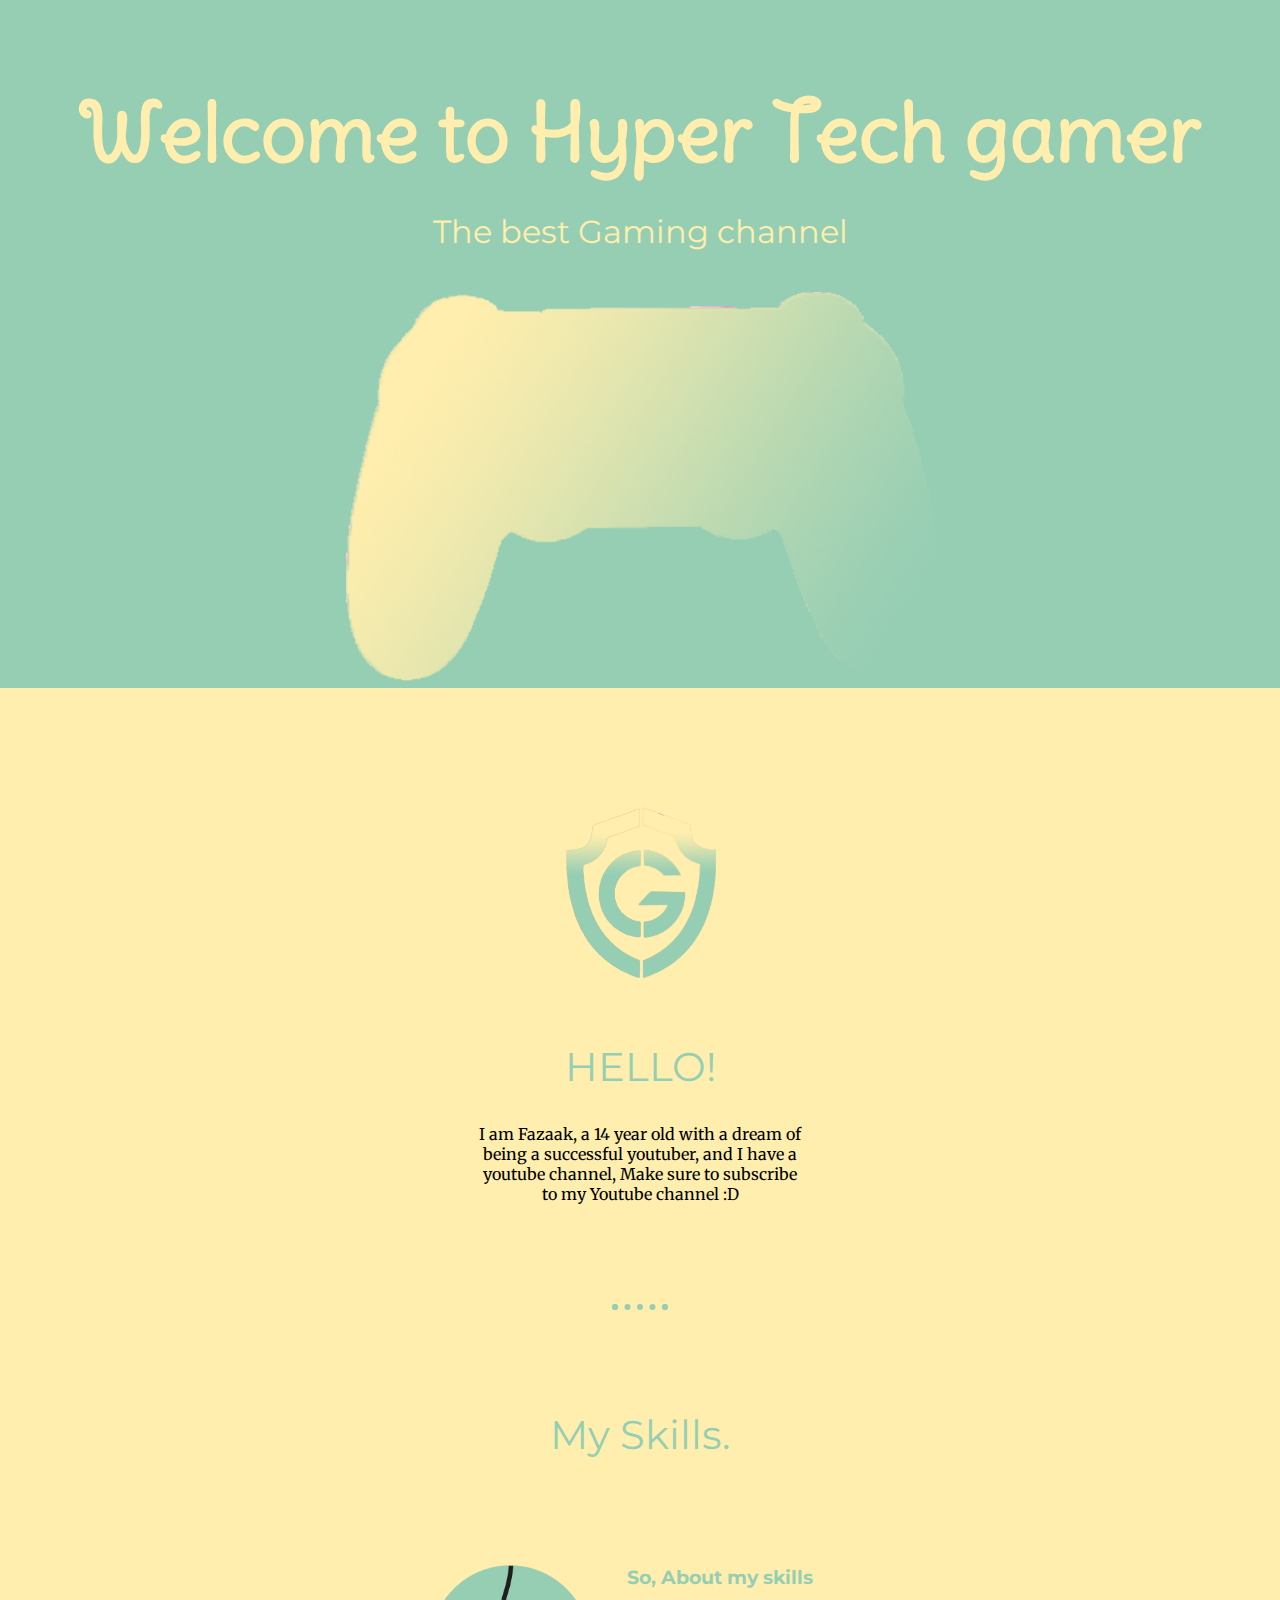
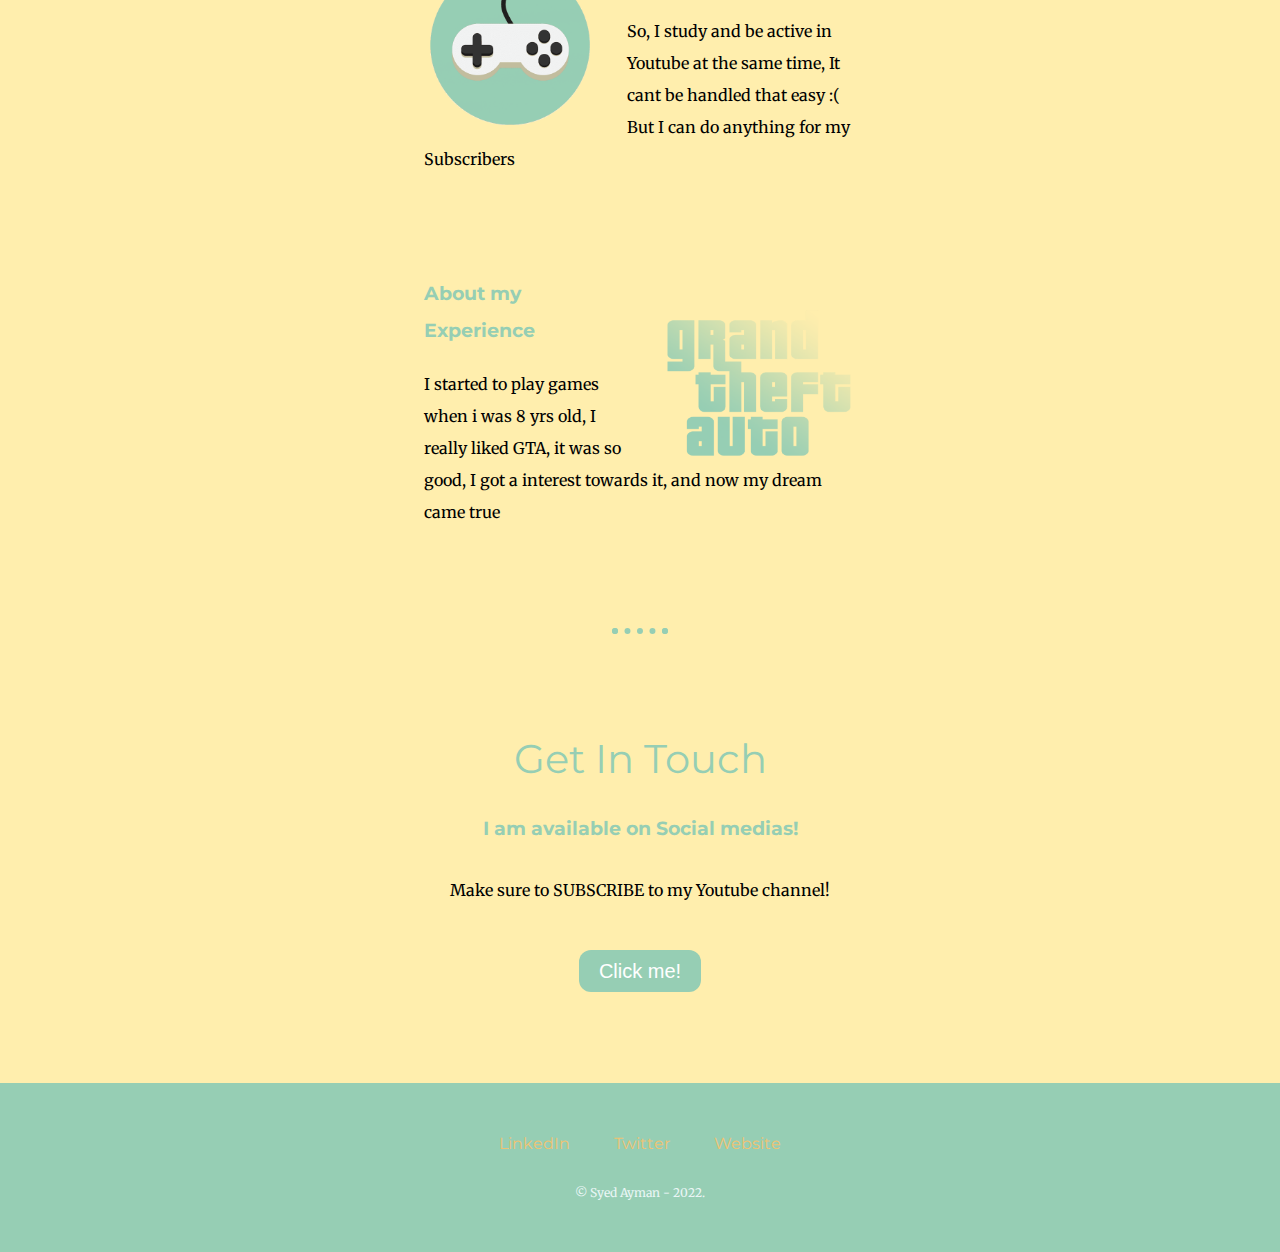
==== index.html @ fc836bed "Add files via upload" ====
<!DOCTYPE html>
<html lang="en">
<head>
  <meta charset="UTF-8">
  <link rel="preconnect" href="https://fonts.googleapis.com">
<link rel="preconnect" href="https://fonts.gstatic.com" crossorigin>
<link href="https://fonts.googleapis.com/css2?family=Delius+Swash+Caps&family=Merriweather:ital,wght@1,300&family=Montserrat&family=Sacramento&display=swap" rel="stylesheet">
  <title>Hyper Tech Gamer</title>
  <link rel="stylesheet" href="style.css">
  <link rel="icon" href="favicon.ico">
</head>
<body>
  <div class="top-container">
    <h1>Welcome to Hyper Tech gamer</h1>
    <h2 class="heading-2-g">The best Gaming channel</h2>
    <img class="lol" src="controller.png" alt="Pyramid image">
  </div>
  <div class="middle-container">
    <div class="profile">
      <img class="Photo" src="PNG-modified.png" alt="Profile Picture">
      <h2>HELLO!</h2>
      <p class="Intro">I am Fazaak, a 14 year old with a dream of being a successful youtuber, and I have a youtube channel, Make sure to subscribe to my Youtube channel :D</p>
    </div>
    <hr>
    <div class="skills">
      <h2>My Skills.</h2>
      <div class="skill-row">
        <img class="Lofi" src="lofi_generator-modified.png" alt="A Photo">
        <h3>So, About my skills</h3>
        <p>So, I study and be active in Youtube at the same time, It cant be handled that easy :( But I can do anything for my Subscribers</p>
      </div>
      <div class="skill-row">
        <img class="mockup" src="jhjhjhjh-modified.png" alt="Mockup image">
        <h3>About my Experience</h3>
        <p class="exp">I started to play games when i was 8 yrs old, I really liked GTA, it was so good, I got a interest towards it, and now my dream came true</p>
      </div>
    </div>
    <hr>
    <div class="contact-me">
      <h2>Get In Touch</h2>
      <h3>I am available on Social medias!</h3>
      <p class="contact-message">Make sure to SUBSCRIBE to my Youtube channel!</p>
      <a class="btn" href="https://www.youtube.com/channel/UCor0crIBD2pZCVE_7q1NGBQ">Click me!</a>
    </div>
  </div>


  <div class="bottom-container">
    <a class="footer-link" href="https://www.linkedin.com/Hypertechgamer">LinkedIn</a>
    <a class="footer-link" href="https://twitter.com/Hypertechgamer">Twitter</a>
    <a class="footer-link" href="https://www.youtube.com/channel/UCor0crIBD2pZCVE_7q1NGBQ">Website</a>
    <p class="copyright">© Syed Ayman - 2022.</p>
  </div>


</body>
</html>
---- style.css ----
body {
  background-color: #FFEEAD;
  margin: 0;
  text-align: center;
  font-family: 'Merriweather', serif;
}

hr {
  border: dotted #96CEB4 6px;
  border-bottom: none;
  width: 4%;
  margin: 100px auto;
}

.heading-2-g {
  font-size: 2rem;
  color: #FFEEAD;
}

h1 {
  color: #FFEEAD ;
  line-height: 105px;
  font-size: 5em;
  margin: 0 auto 0 auto;
  font-family: 'Delius Swash Caps', cursive;
}

.heading-2 {
  font-size: 2rem;
}

 h2 {
   color: #96CEB4;
  font-family: 'Montserrat', sans-serif;
  font-size: 2.5rem;
  font-weight: normal;
}

 h3 {
   color: #96CEB4;
   font-family: 'Montserrat', sans-serif;
 }

 .lol {
   margin: 15px 0 0;
   width: 53.6%;
 }

.div {
  background-color: #CA965C ;
}

.top-container {
  background-color: #96CEB4;
  position: relative;
  padding-top: 80px;
}

a {
  color: #EEC373;
  font-family: 'Montserrat', sans-serif;
  margin: 10px 20px;
  text-decoration: none;
}

a:hover {
  color: #CA965C;
}

.copyright {
  color: #eaf6f6;
  font-size: 0.75rem;
  padding: 20px 0;
}


.middle-container {
  margin: 100px
}

.bottom-container {
  background-color: #96CEB4;
  padding: 50px 0 20px;
}

.Pro {
  text-decoration: underline;
}

.bottom-cloud {
  width: 170px;
  position: absolute;
  left: 250px;
  bottom: 300px;
}

.top-cloud {
  position: absolute;
  right: 300px;
  top: 40px;
}

.Lofi {
  width: 40%;
  float: left;
  margin-right: 30px;
}

.mockup {
  width: 45%;
  float: right;
  padding-top: 30px;
  margin-left: 30px;
}

.skill-row {
  width: 40%;
  margin: 100px auto 100px auto;
  text-align: left;
  line-height: 2;
}

.Photo {
  width: 20%;
}

.Intro {
  width: 30%;
  margin: auto;

}

.contact-message {
  width: 40%;
  margin: 40px auto 60px;
}

.btn {
  -webkit-border-radius: 12;
  -moz-border-radius: 12;
  border-radius: 12px;
  font-family: Arial;
  color: #ffffff;
  font-size: 20px;
  background: #96CEB4;
  padding: 10px 20px 10px 20px;
  text-decoration: none;
}

.btn:hover {
  background: #4d9191;
  text-decoration: none;
}
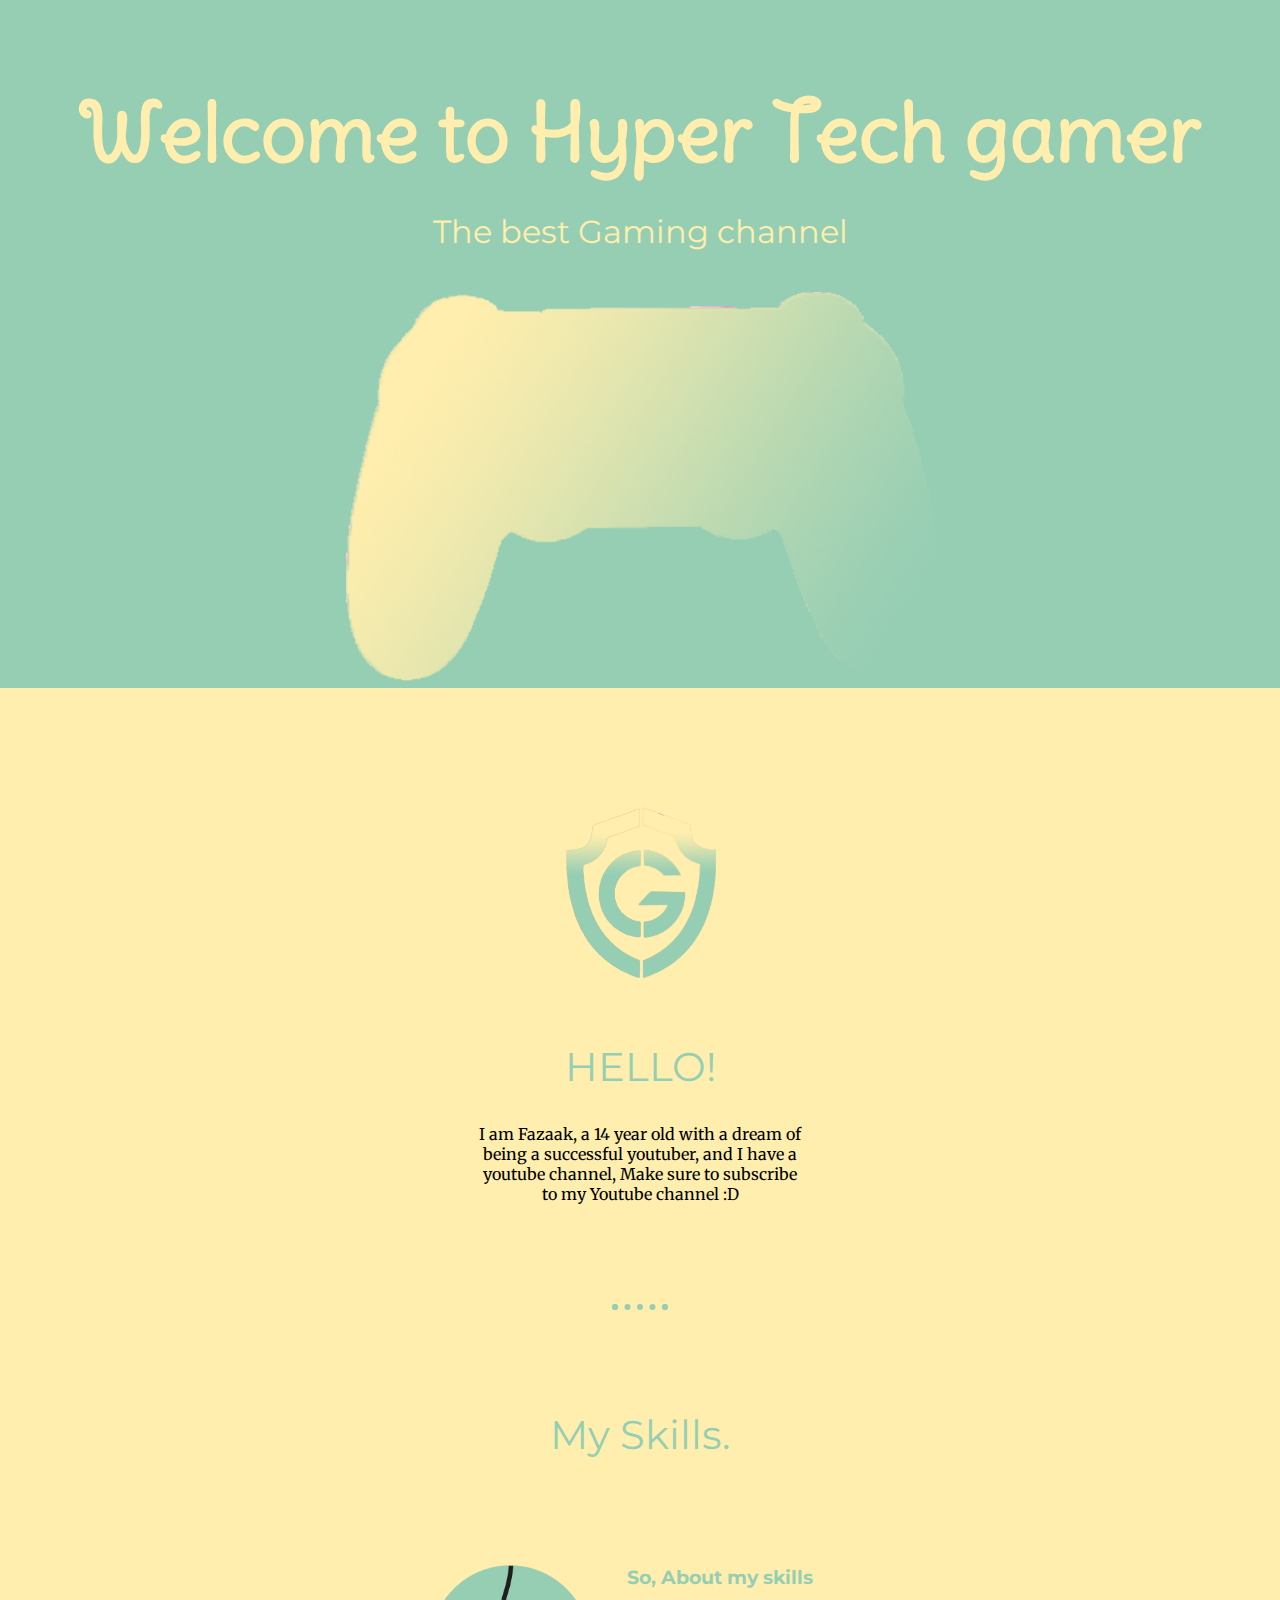
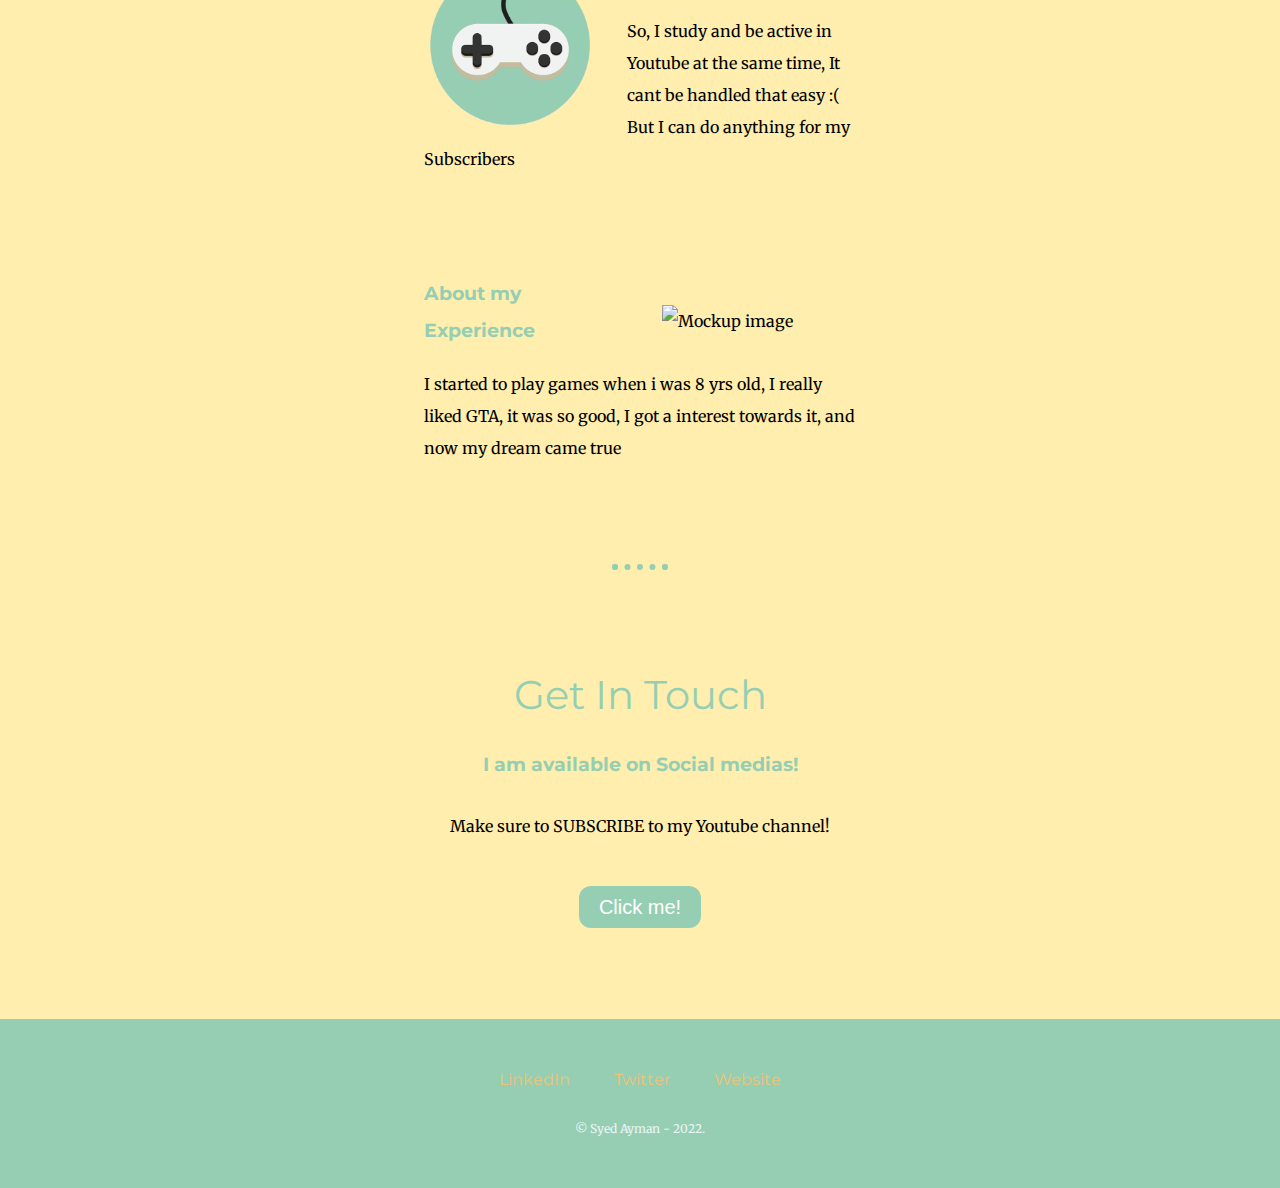
==== commit 196c9d8b: "Update index.html" ====
--- a/index.html
+++ b/index.html
@@ -18,8 +18,8 @@
   <div class="middle-container">
     <div class="profile">
       <img class="Photo" src="PNG-modified.png" alt="Profile Picture">
-      <h2>HELLO!</h2>
-      <p class="Intro">I am Fazaak, a 14 year old with a dream of being a successful youtuber, and I have a youtube channel, Make sure to subscribe to my Youtube channel :D</p>
+        <h2>HELLO!</h2>
+        <p class="Intro">I am Fazaak, a 14 year old with a dream of being a successful youtuber, and I have a youtube channel, Make sure to subscribe to my Youtube channel :D</p>
     </div>
     <hr>
     <div class="skills">
@@ -30,7 +30,7 @@
         <p>So, I study and be active in Youtube at the same time, It cant be handled that easy :( But I can do anything for my Subscribers</p>
       </div>
       <div class="skill-row">
-        <img class="mockup" src="jhjhjhjh-modified.png" alt="Mockup image">
+        <img class="mockup" src="gta-blue" alt="Mockup image">
         <h3>About my Experience</h3>
         <p class="exp">I started to play games when i was 8 yrs old, I really liked GTA, it was so good, I got a interest towards it, and now my dream came true</p>
       </div>
--- a/style.css
+++ b/style.css
@@ -101,6 +101,10 @@
   top: 40px;
 }
 
+.p {
+ text-style:bold;
+}
+
 .Lofi {
   width: 40%;
   float: left;
